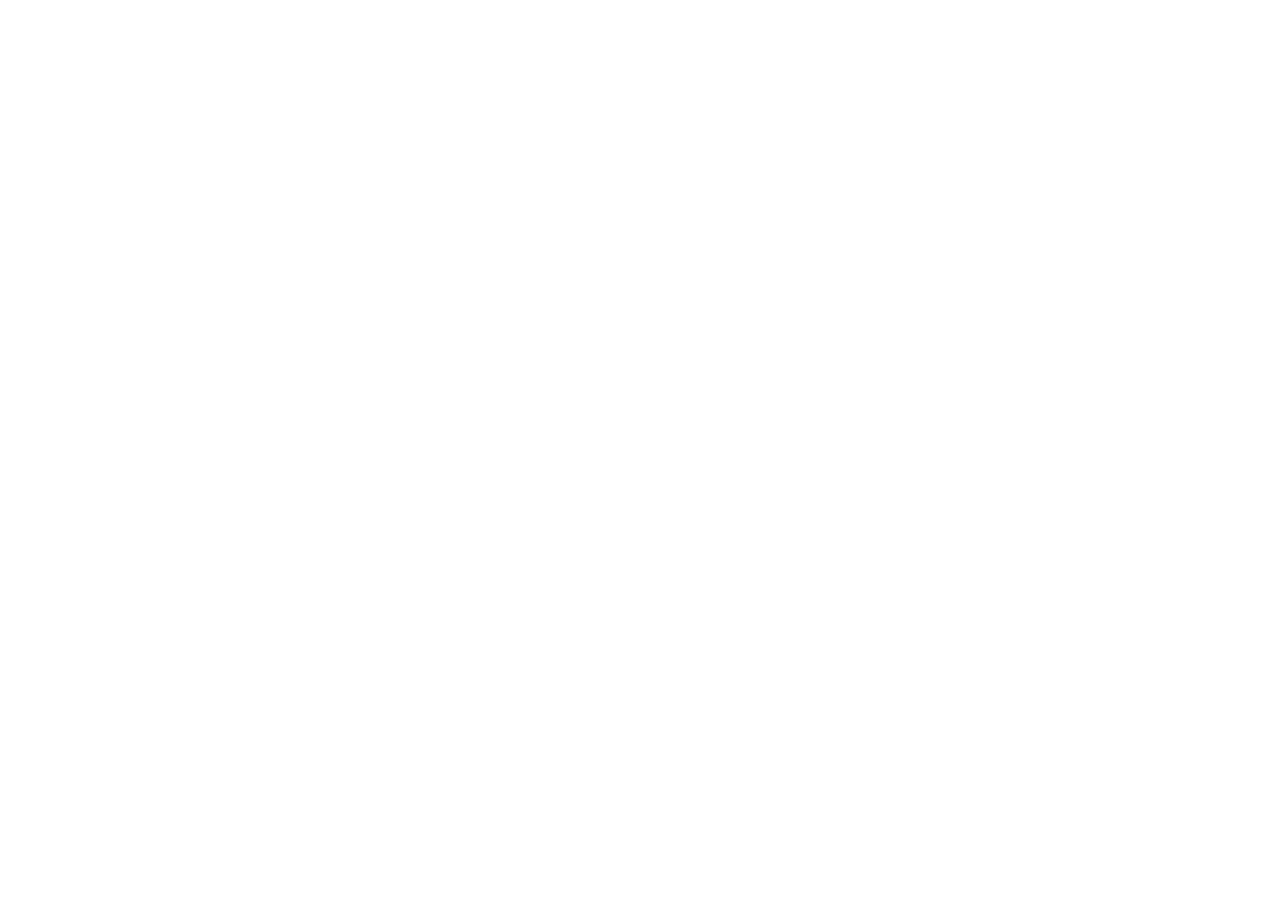
==== index.html @ aafe4e94 "Update index.html" ====
<!DOCTYPE html>
<html lang="en">
<head>
    <meta charset="UTF-8">
    <meta http-equiv="X-UA-Compatible" content="IE=edge">
    <meta name="viewport" content="width=device-width, initial-scale=1.0">
    <title>Document</title>
</head>
<body>
    
</body>
</html>
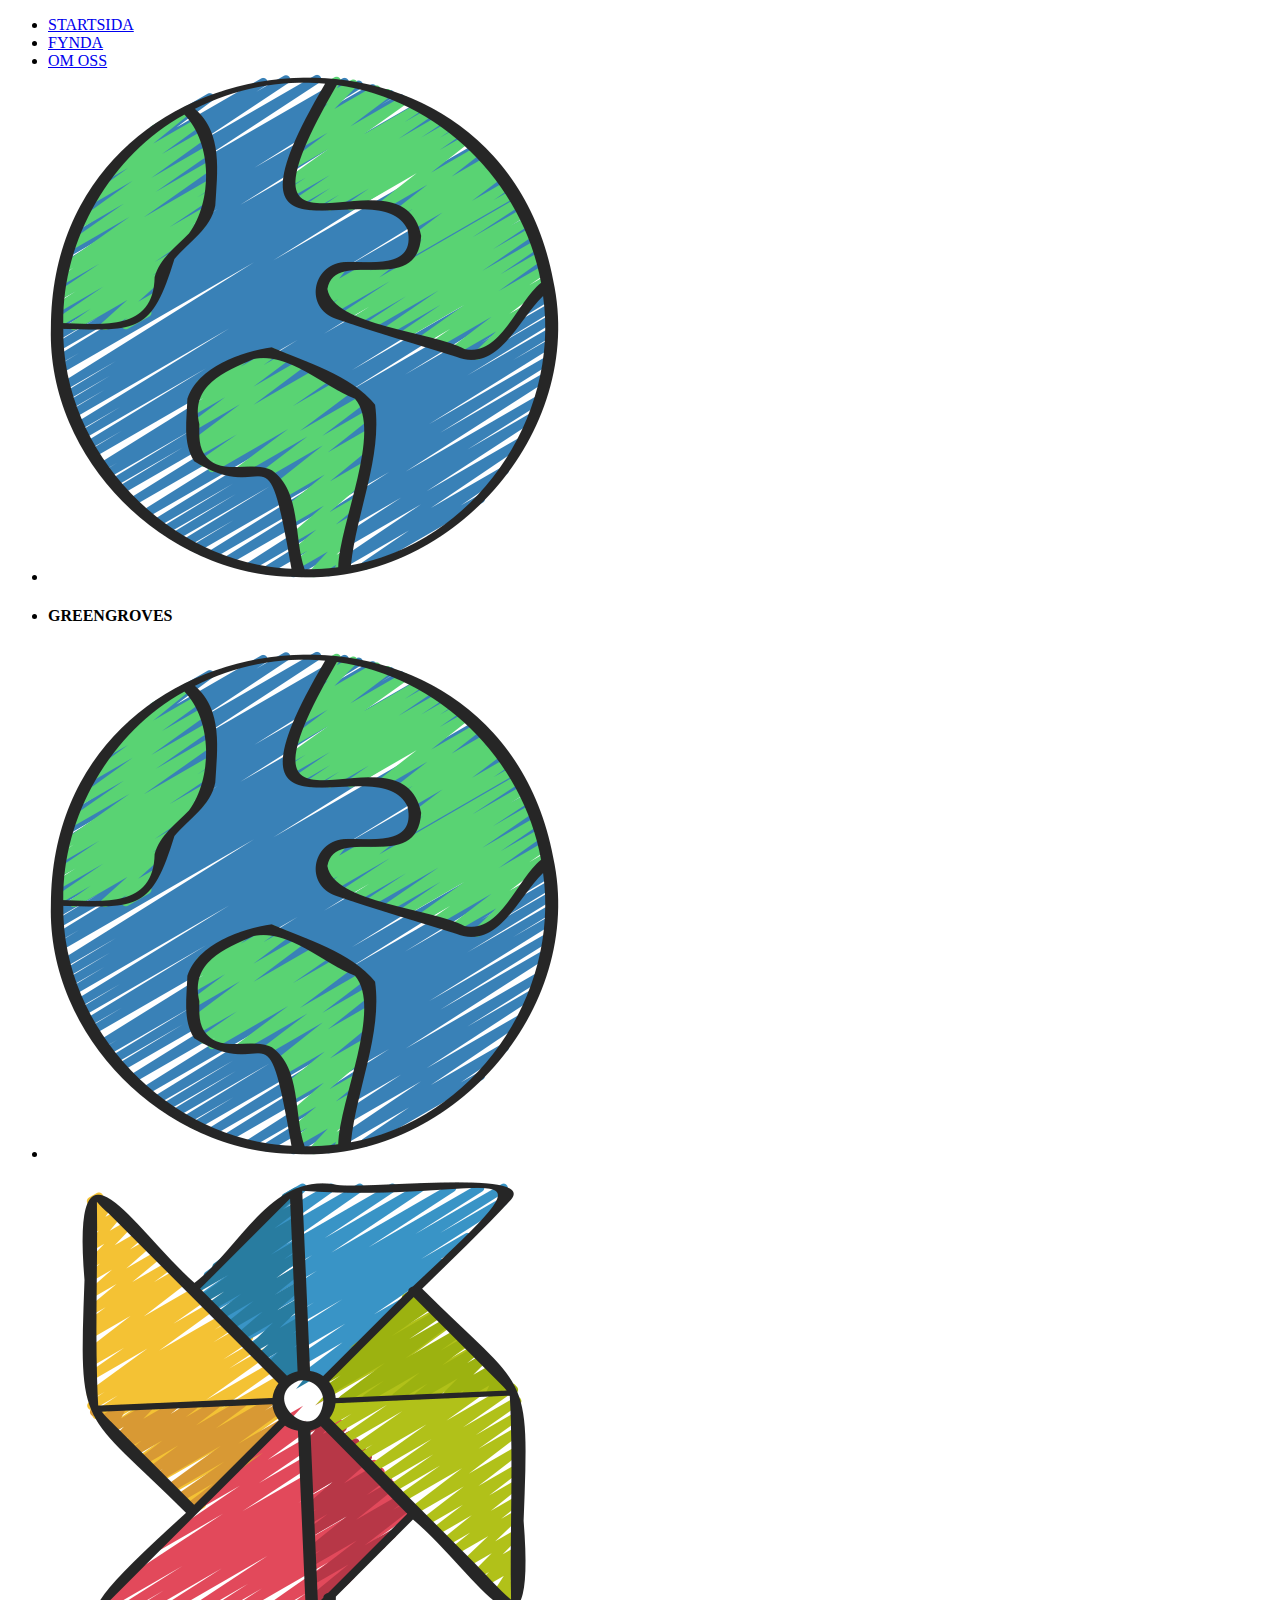
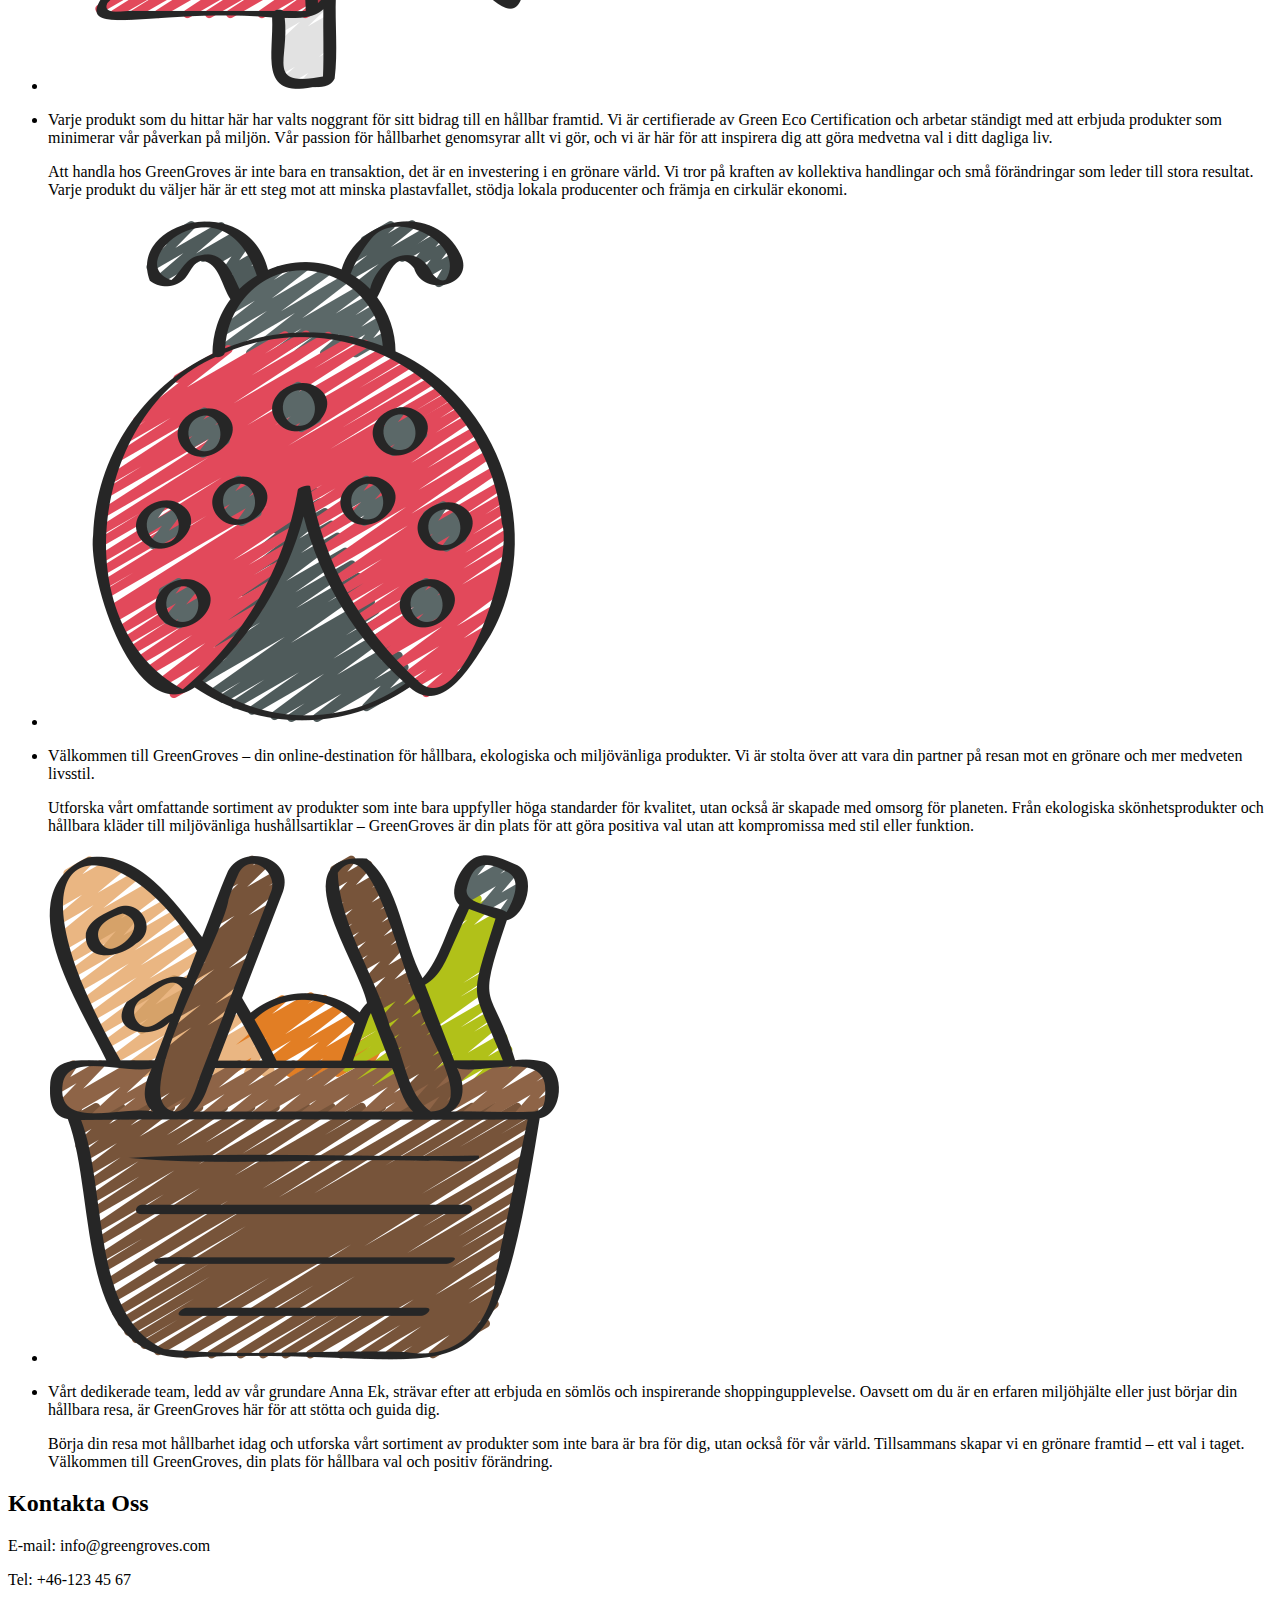
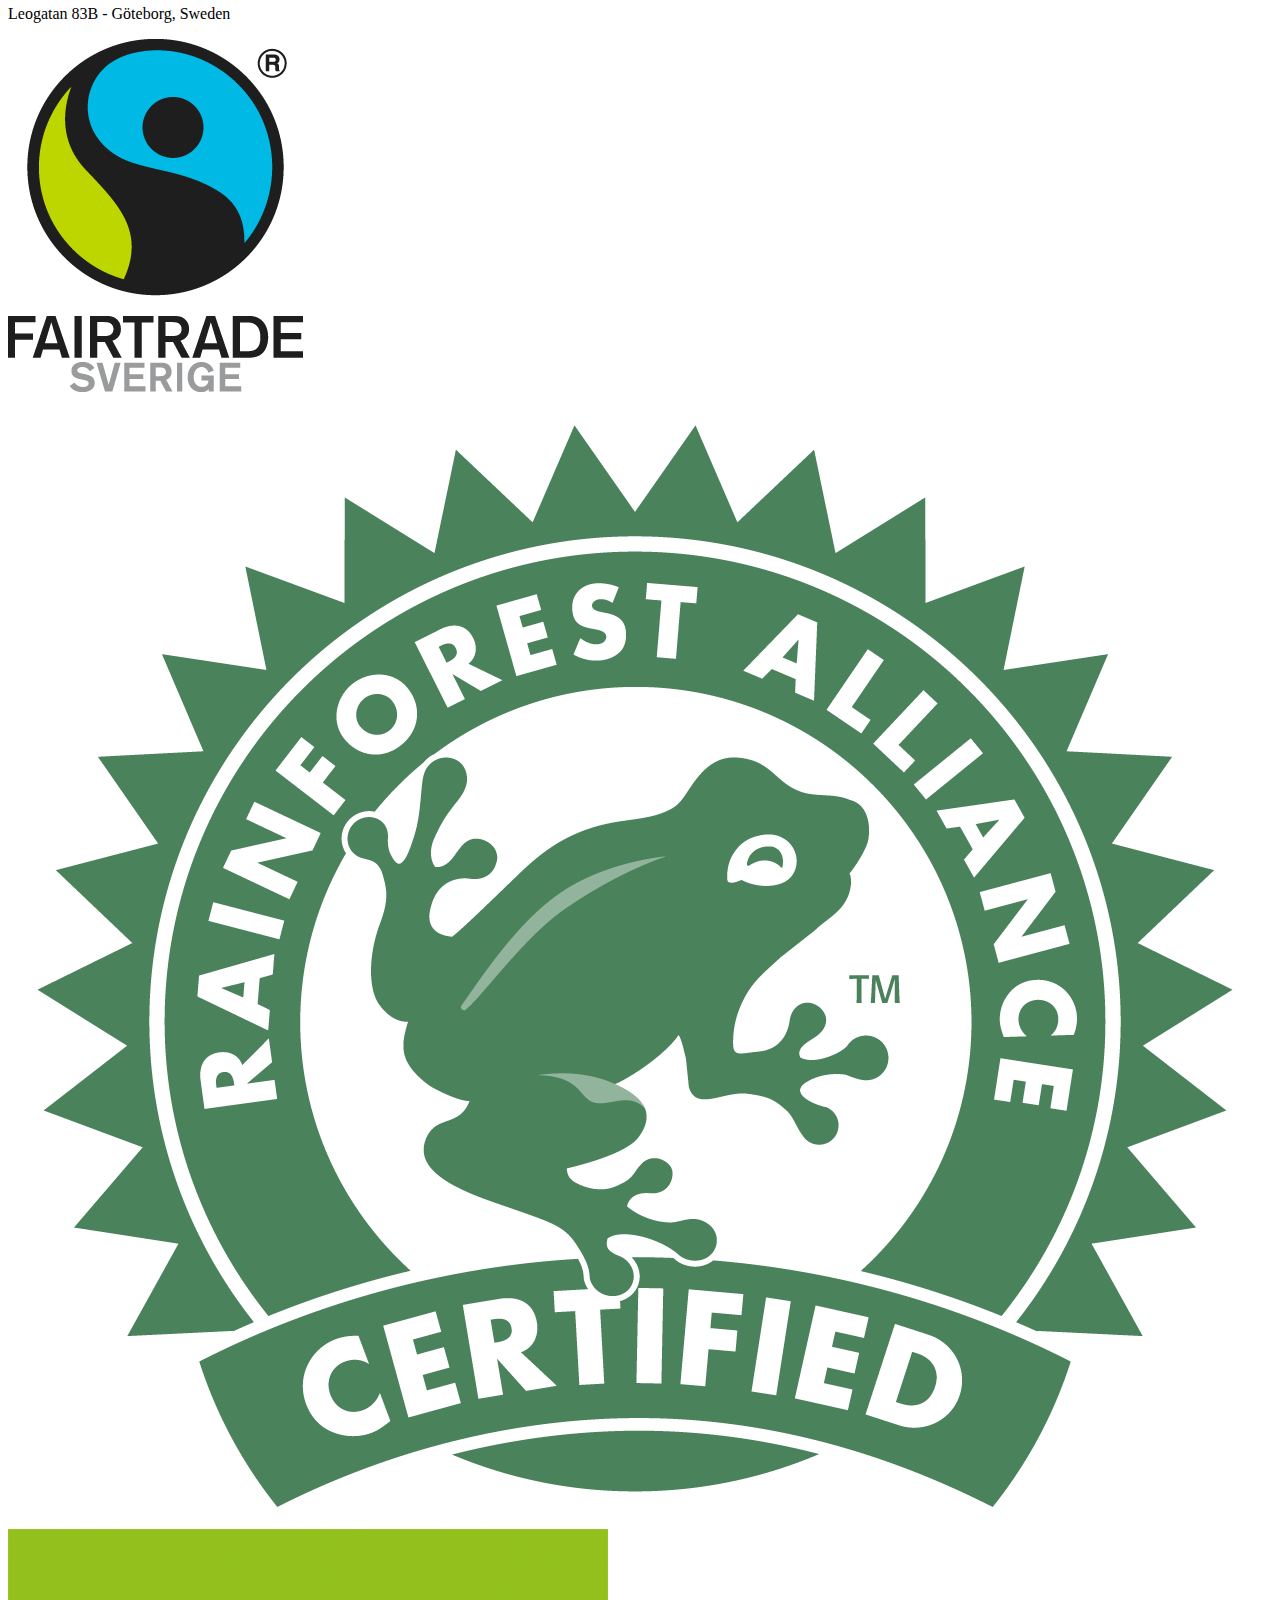
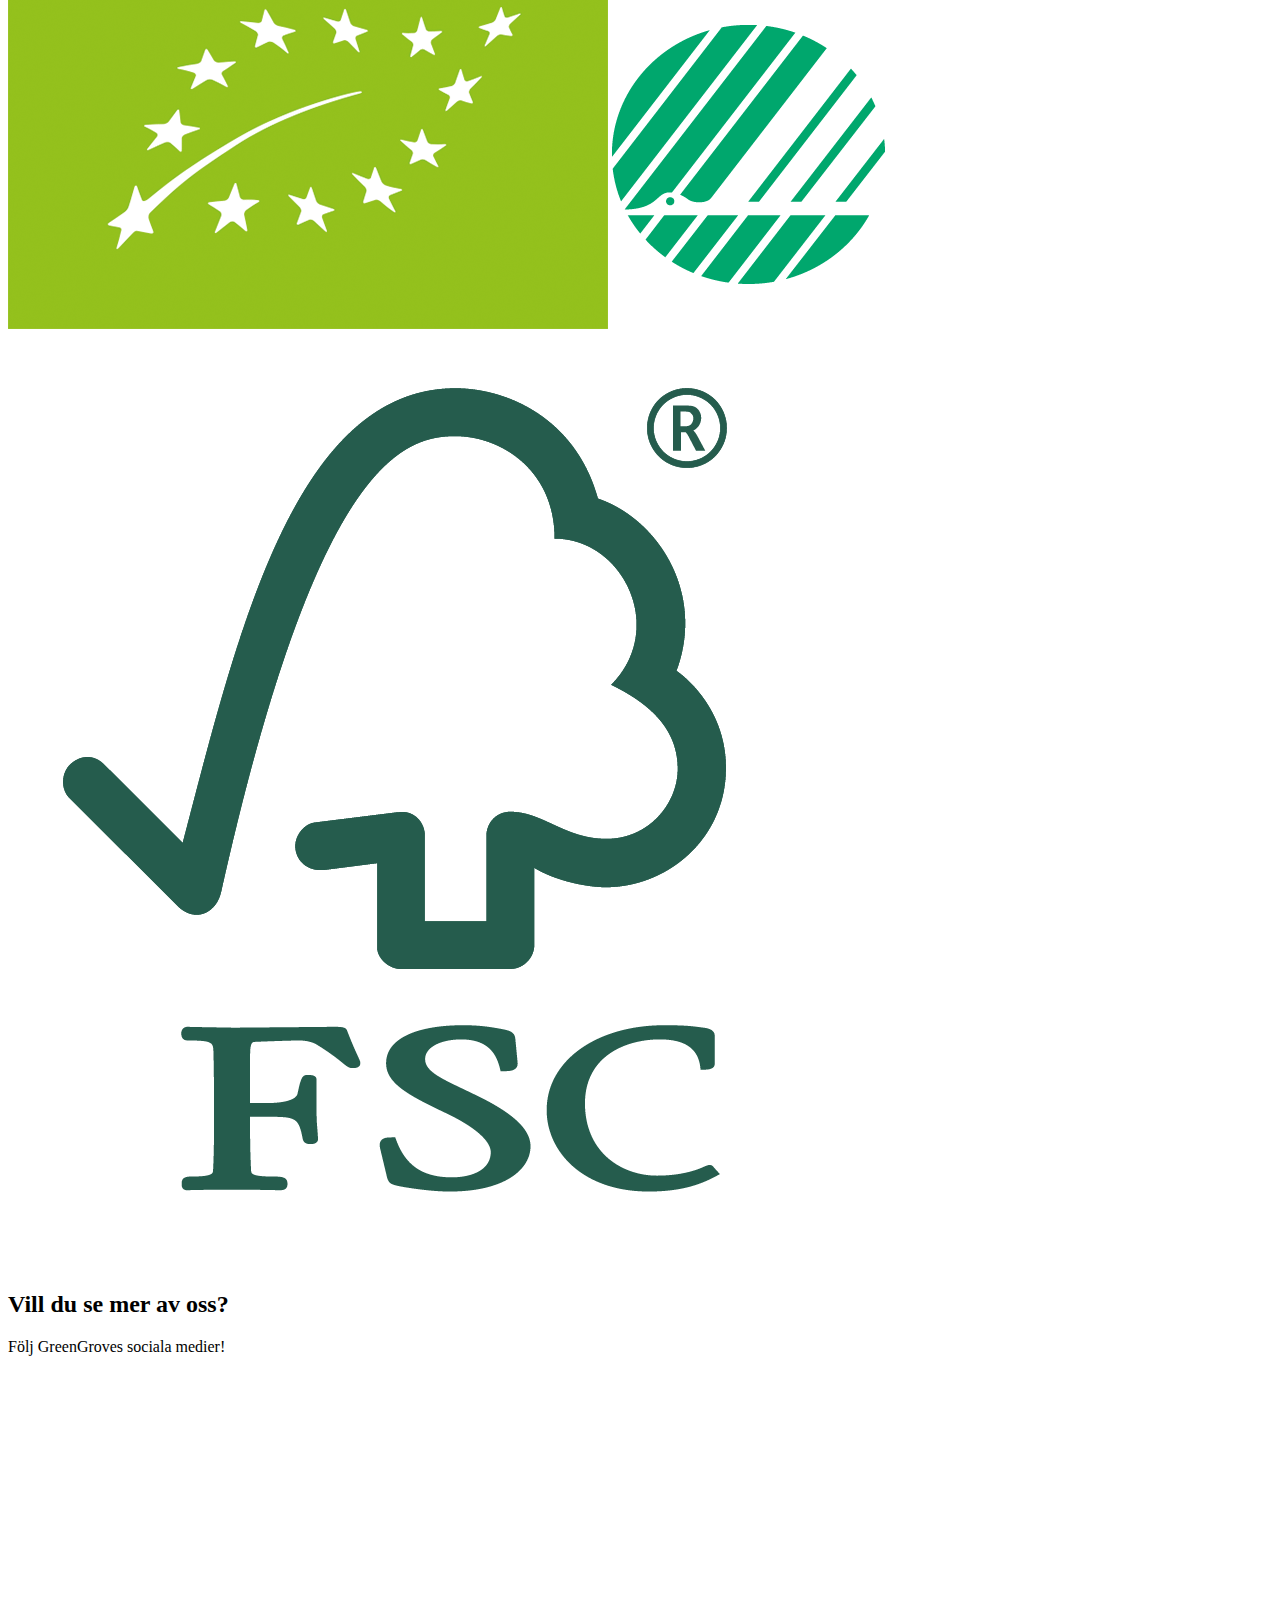
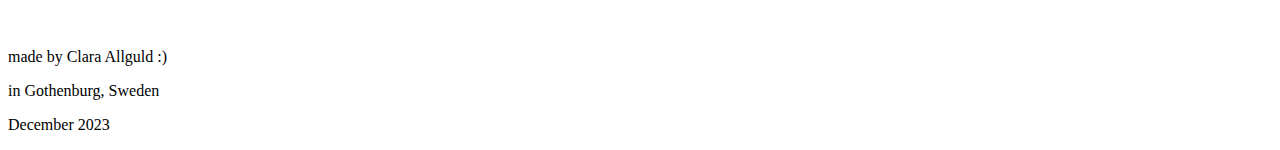
==== commit 006f4d13: "Inlämning" ====
--- a/index.html
+++ b/index.html
@@ -4,9 +4,129 @@
     <meta charset="UTF-8">
     <meta http-equiv="X-UA-Compatible" content="IE=edge">
     <meta name="viewport" content="width=device-width, initial-scale=1.0">
-    <title>Document</title>
+    <title>GreenGroves</title>
+    <link rel="stylesheet" href="CSS/style.css">
 </head>
 <body>
+
     
+        <header>
+
+
+            <nav>
+                <ul id="ul1"> 
+                    <li>
+                        <a id="link"href="index.html">STARTSIDA</a>
+                    </li>
+                    <li>
+                        <a id="link"href="card.html">FYNDA</a>
+                    </li>
+                    <li>
+                        <a id="link"href="omoss.html">OM OSS</a>
+                    </li>
+                    <li>
+                        <img src="img/logga.png" class="logga" alt="Greengroves loggan">
+                    </li>
+                </ul>
+            </nav>
+
+        </header>
+        
+        <main id="gridwrapper_startsida">
+
+            <section id="section9">
+                <ul id="ul3">
+
+                      <li>
+                      <h4>GREENGROVES</h4>
+                      </li> 
+
+                      <li>
+                      <img src="img/logga.png" class="logga2" alt="Greengroves loggan">
+                      </li>
+                </ul>
+            </section>
+
+            <section id="section10">
+
+            <ul id="ul4">
+                <li>    
+                    <img src="img/windmill.png" class="windmill" alt="en väderkvarn">
+                </li>
+
+                <li>
+                    <p id="p5">
+                    Varje produkt som du hittar här har valts noggrant för sitt bidrag till en hållbar framtid. Vi är certifierade av Green Eco Certification och arbetar ständigt med att erbjuda produkter som minimerar vår påverkan på miljön. Vår passion för hållbarhet genomsyrar allt vi gör, och vi är här för att inspirera dig att göra medvetna val i ditt dagliga liv. 
+                    </p>
+                    <p id="p5">
+                    Att handla hos GreenGroves är inte bara en transaktion, det är en investering i en grönare värld. Vi tror på kraften av kollektiva handlingar och små förändringar som leder till stora resultat. Varje produkt du väljer här är ett steg mot att minska plastavfallet, stödja lokala producenter och främja en cirkulär ekonomi.   
+                    </p>
+                </li>
+
+                <li>
+                    <img src="img/ladybug.png" class="ladybug" alt="en nyckelpiga">
+                </li>
+            </ul>
+            </section>
+
+
+            <section id="section15">
+            <ul id="ul4">
+                <li>
+                     <p id="p5">
+                     Välkommen till GreenGroves – din online-destination för hållbara, ekologiska och miljövänliga produkter. Vi är stolta över att vara din partner på resan mot en grönare och mer medveten livsstil.
+                     </p>
+                     <p id="p5">
+                     Utforska vårt omfattande sortiment av produkter som inte bara uppfyller höga standarder för kvalitet, utan också är skapade med omsorg för planeten. Från ekologiska skönhetsprodukter och hållbara kläder till miljövänliga hushållsartiklar – GreenGroves är din plats för att göra positiva val utan att kompromissa med stil eller funktion.  
+                     </p>
+                     
+                </li>
+
+                <li>
+                    <img src="img/picnic.png" class="picnic" alt="en picnic-korg">
+                </li>
+                     
+                <li>
+                     <p id="p5">
+                    Vårt dedikerade team, ledd av vår grundare Anna Ek, strävar efter att erbjuda en sömlös och inspirerande shoppingupplevelse. Oavsett om du är en erfaren miljöhjälte eller just börjar din hållbara resa, är GreenGroves här för att stötta och guida dig.
+                    </p>
+                    <p id="p5">
+                    Börja din resa mot hållbarhet idag och utforska vårt sortiment av produkter som inte bara är bra för dig, utan också för vår värld. Tillsammans skapar vi en grönare framtid – ett val i taget. Välkommen till GreenGroves, din plats för hållbara val och positiv förändring.
+                    </p>
+                </li>
+            </ul>
+            </section>
+        </main>
+
+        <footer id="footer">
+            <div class="kontakta-oss">
+                <div class="kontakt-info">
+                    <h2>Kontakta Oss</h2>
+                    <p id="p1">E-mail: info@greengroves.com</p>
+                    <p id="p1">Tel: +46-123 45 67</p>
+                    <p id="p1">Leogatan 83B - Göteborg, Sweden</p>
+                </div>
+
+                <div class="miljo-markningar">
+                    <a href=""><img src="img/fairtrade.png" class="fairtrade" alt="fairtrade-loggan"></a>
+                    <a href=""><img src="img/rainforestalliance.png" class="rainforestalliance" alt="fairtrade-loggan"></a>
+                    <a href=""><img src="img/organiclogo.png" class="organiclogo" alt="the organic-loggan"></a>
+                    <a href=""><img src="img/svanenmärkt.png" class="svanenmärkt" alt="svanenmärkt-loggan"></a>
+                    <a href=""><img src="img/fsc.png" class="fsc" alt="fsc-loggan"></a>
+                </div>
+                
+                <div class="sociala-medier">
+                    <h2>Vill du se mer av oss?</h2>
+                    <p id="p1">Följ GreenGroves sociala medier!</p>
+                    <a href="https://www.facebook.com/ntijohanneberg/?locale=sv_SE" target=""><img src="img/facebook.png" class="facebook" alt="facebook-loggan"></a>
+                    <a href="https://twitter.com/kanyewest" target="_blank"><img src="img/twitter.png" class="twitter" alt="twitter-loggan"></a>
+                    <a href="https://www.instagram.com/alvin.gem1/" target="_blank"><img src="img/instagram.png" class="instagram" alt="instagram-loggan"></a>
+                    <p id="p3">made by Clara Allguld :)</p>
+                    <p id="p3">in Gothenburg, Sweden</p>
+                    <p id="p3">December 2023</p>
+                </div>
+            </div>
+        </footer>
+
 </body>
 </html>